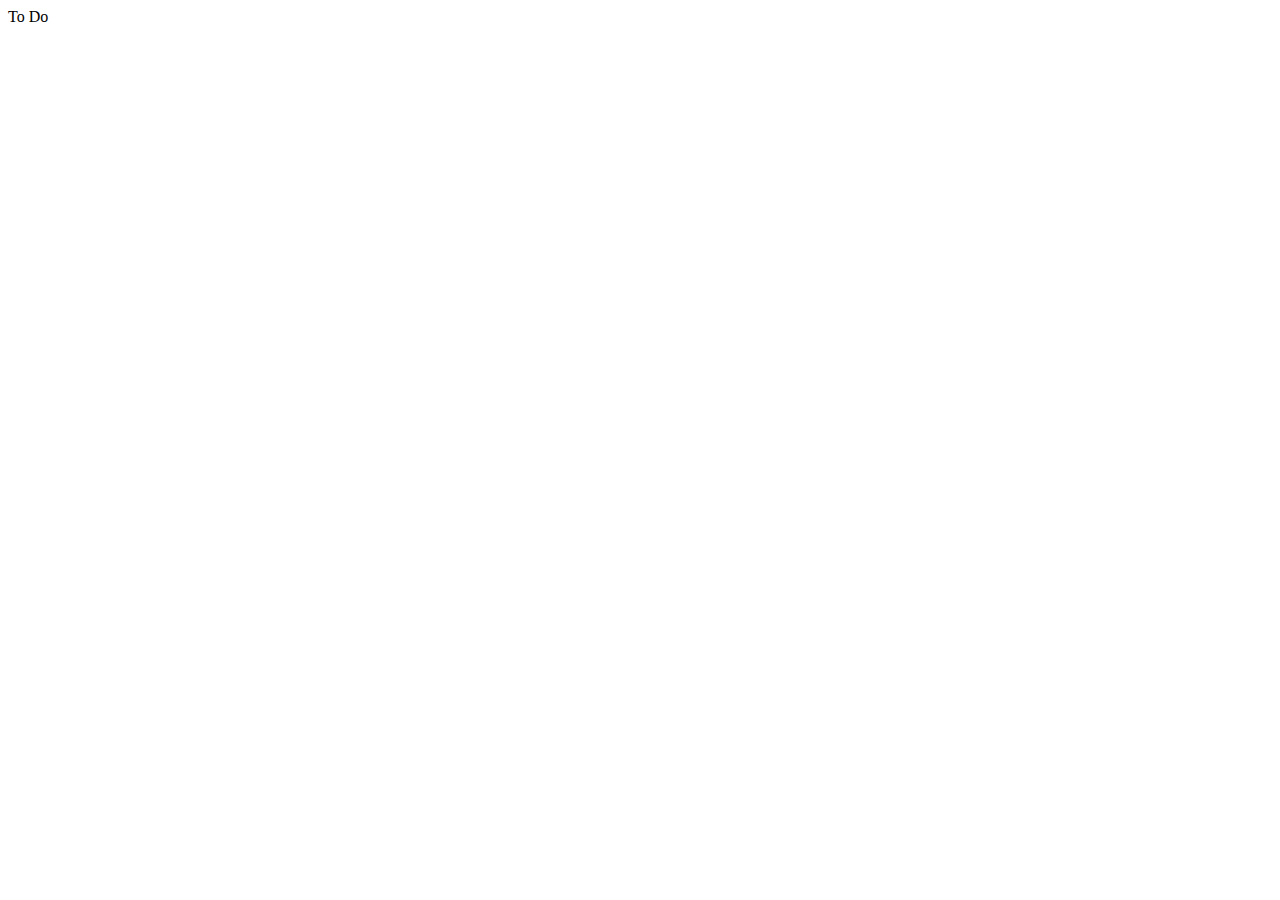
==== index.html @ c5b96352 "Edit README.md and index.html" ====
<!DOCTYPE html>
<html lang="en">
<head>
    <meta charset="UTF-8">
    <meta name="viewport" content="width=device-width, initial-scale=1.0">
    <title>Home</title>
</head>
<body>
    To Do
</body>
</html>
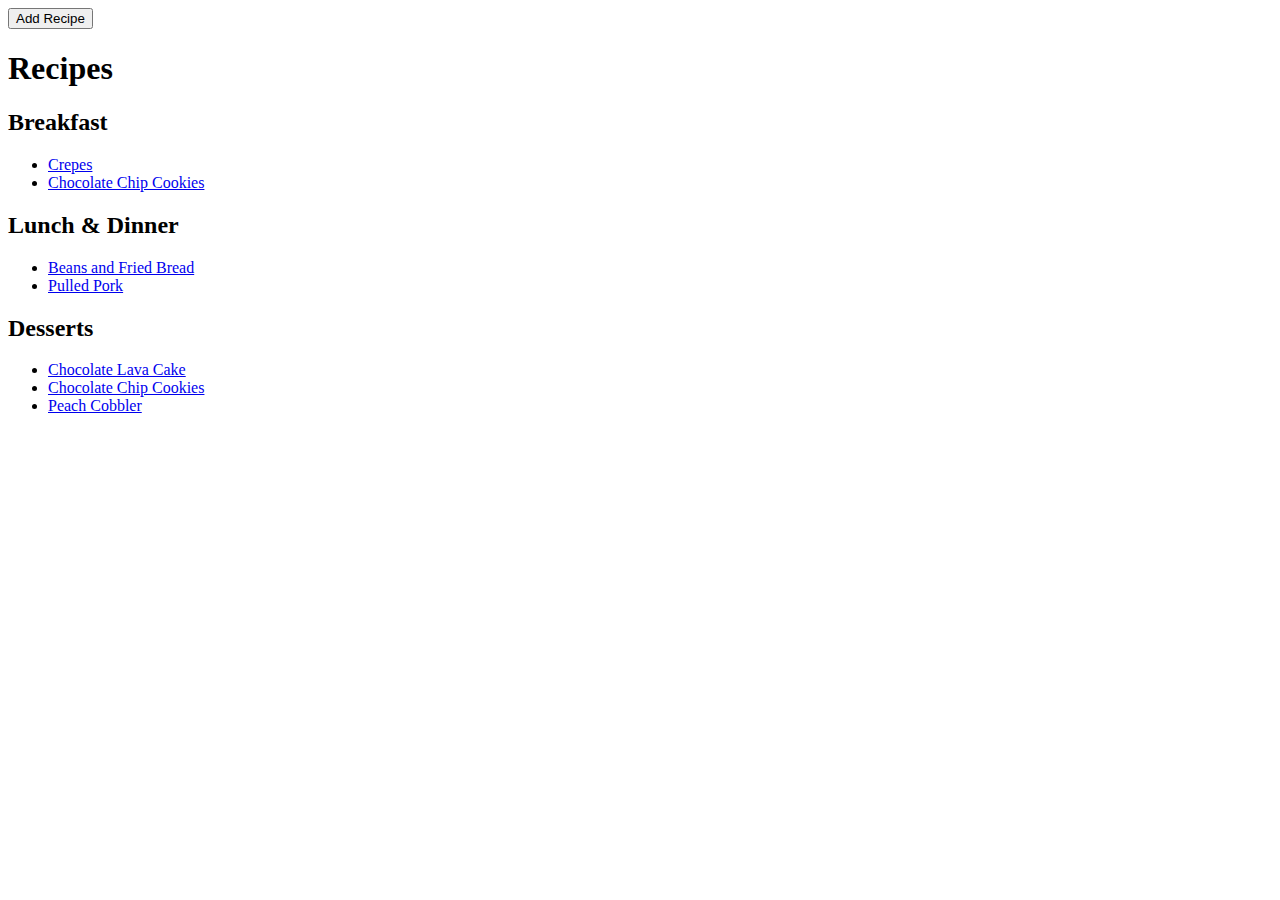
==== commit 9239e113: "Add several recipes to homepage" ====
--- a/index.html
+++ b/index.html
@@ -6,6 +6,29 @@
     <title>Home</title>
 </head>
 <body>
-    To Do
+    <button>Add Recipe</button>
+    
+    <h1>Recipes</h1>
+        
+        <h2>Breakfast</h2>
+            <ul>
+                <li><a href="./recipes/crepes.html">Crepes</a></li>
+                <li><a href="./recipes/chocolate_chip_cookies.html">Chocolate Chip Cookies</a></li>
+            </ul>
+
+        <h2>Lunch & Dinner</h2>
+            <ul>
+                <li><a href="./recipes/beans_and_fried_bread.html">Beans and Fried Bread</a></li>
+                <li><a href="./recipes/pulled_pork.html">Pulled Pork</a></li>
+            </ul>
+
+        
+
+        <h2>Desserts</h2>
+            <ul>
+                <li><a href="./recipes/chocolate_lava_cake.html">Chocolate Lava Cake</a></li>
+                <li><a href="./recipes/chocolate_chip_cookies.html">Chocolate Chip Cookies</a></li>
+                <li><a href="./recipes/peach_cobbler.html">Peach Cobbler</a></li>
+            </ul>
 </body>
 </html>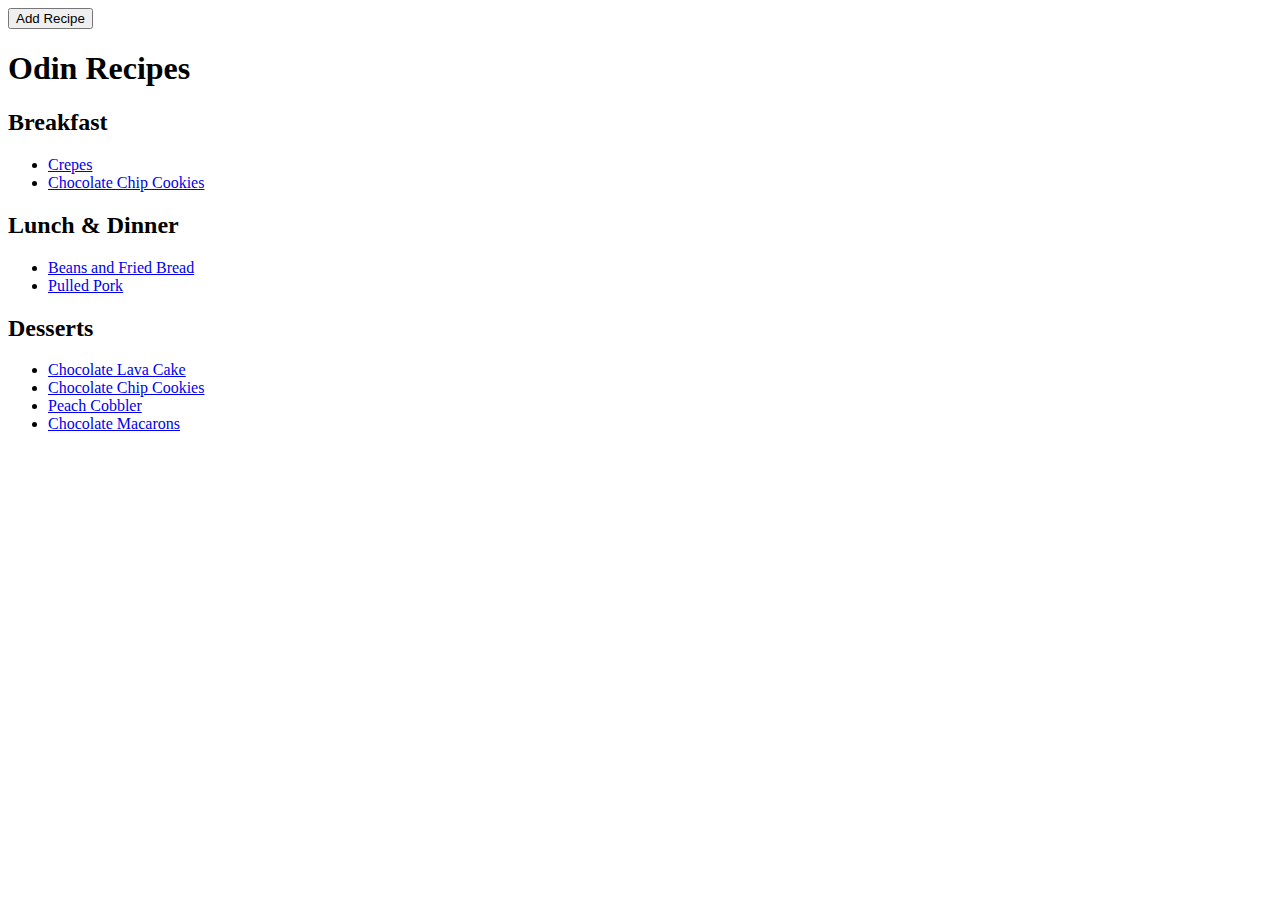
==== commit c1cfb5f1: "Add three recipes" ====
--- a/index.html
+++ b/index.html
@@ -8,7 +8,7 @@
 <body>
     <button>Add Recipe</button>
     
-    <h1>Recipes</h1>
+    <h1>Odin Recipes</h1>
         
         <h2>Breakfast</h2>
             <ul>
@@ -29,6 +29,7 @@
                 <li><a href="./recipes/chocolate_lava_cake.html">Chocolate Lava Cake</a></li>
                 <li><a href="./recipes/chocolate_chip_cookies.html">Chocolate Chip Cookies</a></li>
                 <li><a href="./recipes/peach_cobbler.html">Peach Cobbler</a></li>
+                <li><a href="./recipes/chocolate_macarons.html">Chocolate Macarons</a></li>
             </ul>
 </body>
 </html>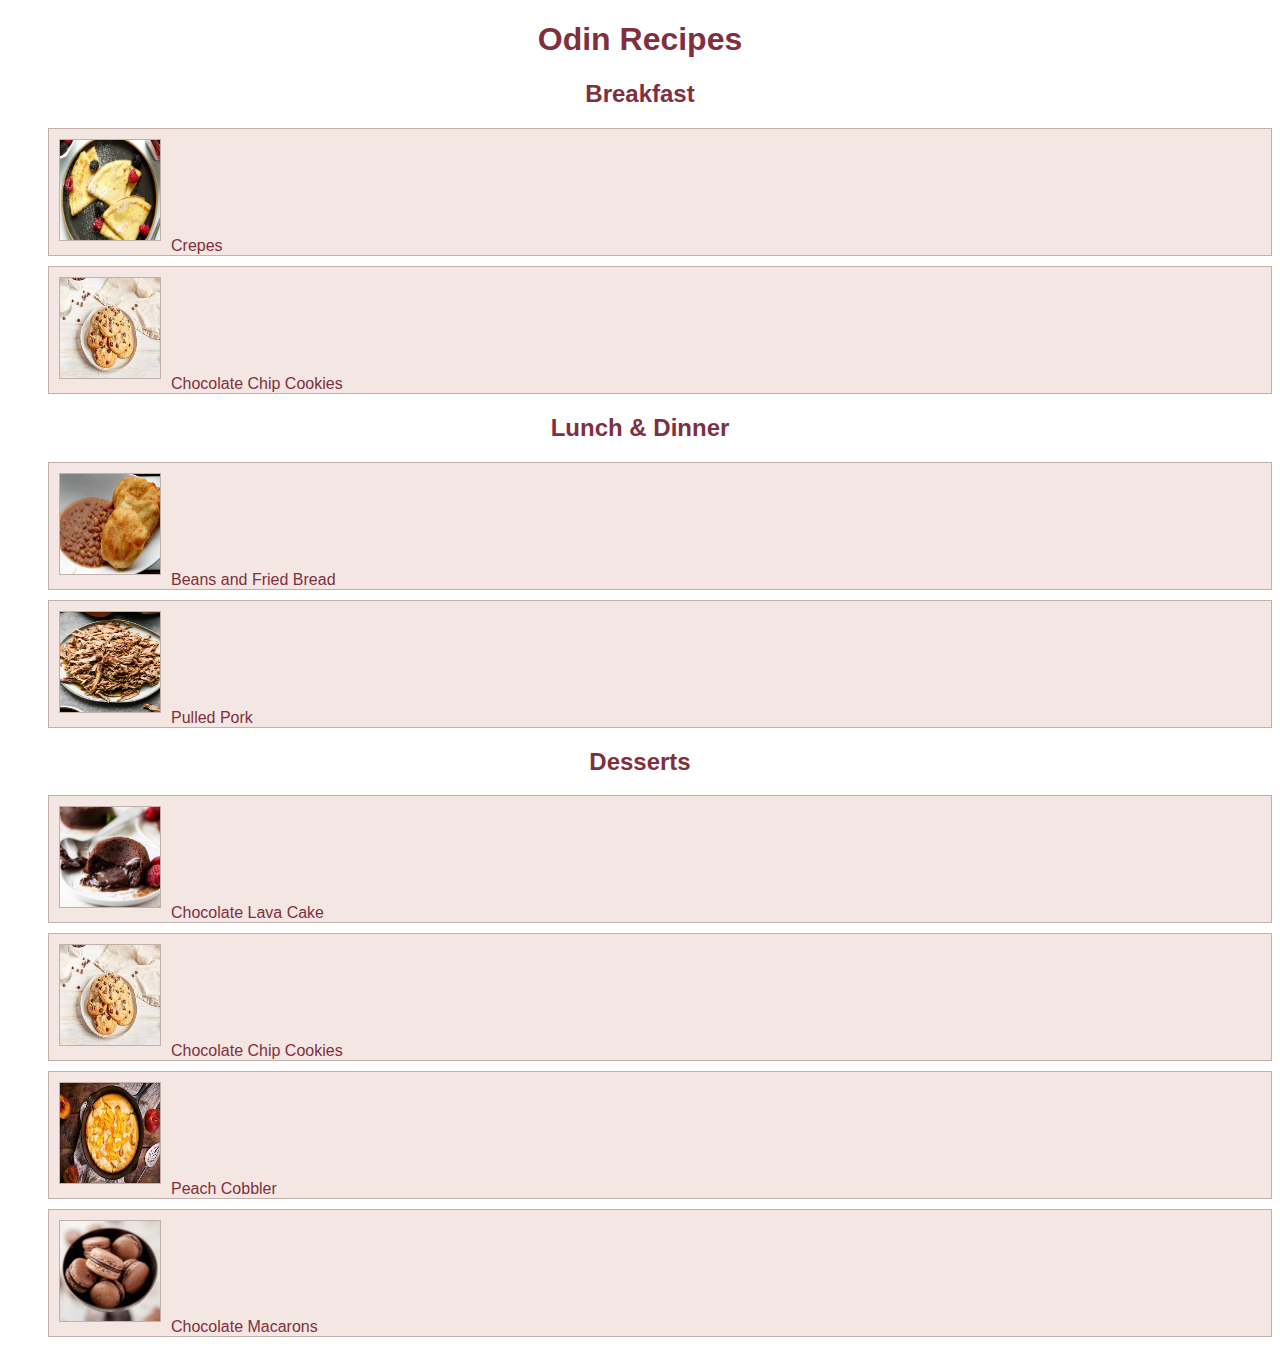
==== commit 3291d227: "Add basic CSS to all pages" ====
--- a/index.html
+++ b/index.html
@@ -3,33 +3,30 @@
 <head>
     <meta charset="UTF-8">
     <meta name="viewport" content="width=device-width, initial-scale=1.0">
+    <link rel="stylesheet" href="styles.css">
     <title>Home</title>
 </head>
-<body>
-    <button>Add Recipe</button>
-    
+<body> 
     <h1>Odin Recipes</h1>
         
         <h2>Breakfast</h2>
-            <ul>
-                <li><a href="./recipes/crepes.html">Crepes</a></li>
-                <li><a href="./recipes/chocolate_chip_cookies.html">Chocolate Chip Cookies</a></li>
+            <ul class="recipes-list">
+                <li><a href="./recipes/crepes.html"><img src="images/crepes.jpg">Crepes</a></li>
+                <li><a href="./recipes/chocolate_chip_cookies.html"><img src="images/chocolate_chip_cookies.jpeg">Chocolate Chip Cookies</a></li>
             </ul>
 
         <h2>Lunch & Dinner</h2>
-            <ul>
-                <li><a href="./recipes/beans_and_fried_bread.html">Beans and Fried Bread</a></li>
-                <li><a href="./recipes/pulled_pork.html">Pulled Pork</a></li>
+            <ul class="recipes-list">
+                <li><a href="./recipes/beans_and_fried_bread.html"><img src="images/beans_and_fried_bread.jpg">Beans and Fried Bread</a></li>
+                <li><a href="./recipes/pulled_pork.html"><img src="images/pulled_pork.jpg">Pulled Pork</a></li>
             </ul>
 
-        
-
         <h2>Desserts</h2>
-            <ul>
-                <li><a href="./recipes/chocolate_lava_cake.html">Chocolate Lava Cake</a></li>
-                <li><a href="./recipes/chocolate_chip_cookies.html">Chocolate Chip Cookies</a></li>
-                <li><a href="./recipes/peach_cobbler.html">Peach Cobbler</a></li>
-                <li><a href="./recipes/chocolate_macarons.html">Chocolate Macarons</a></li>
+            <ul class="recipes-list">
+                <li><a href="./recipes/chocolate_lava_cake.html"><img src="images/chocolate_lava_cake.jpg">Chocolate Lava Cake</a></li>
+                <li><a href="./recipes/chocolate_chip_cookies.html"><img src="images/chocolate_chip_cookies.jpeg">Chocolate Chip Cookies</a></li>
+                <li><a href="./recipes/peach_cobbler.html"><img src="images/peach_cobbler.jpeg">Peach Cobbler</a></li>
+                <li><a href="./recipes/chocolate_macarons.html"><img src="images/chocolate_macarons.jpg">Chocolate Macarons</a></li>
             </ul>
 </body>
 </html>--- a/styles.css
+++ b/styles.css
@@ -0,0 +1,33 @@
+* {
+    font-family: Verdana, Geneva, Tahoma, sans-serif;
+    color: rgb(128, 48, 61);
+}
+
+h2,
+h1 {
+    text-align: center;
+    font-weight: bold;
+}
+
+.recipes-list a {
+    text-decoration: none;
+}
+
+.recipes-list li {
+    border: 1px solid rgb(194, 176, 172);
+    margin-top: 10px;
+    list-style: none;
+    background-color: rgb(243, 230, 227);
+}
+
+.recipes-list img {
+    width: 100px;
+    height: 100px;
+    margin: 10px;
+    border: 1px solid rgb(194, 176, 172);
+}
+
+.recipe-card {
+    background-color: rgb(243, 230, 227);
+    border: 1px solid rgb(194, 176, 172);
+}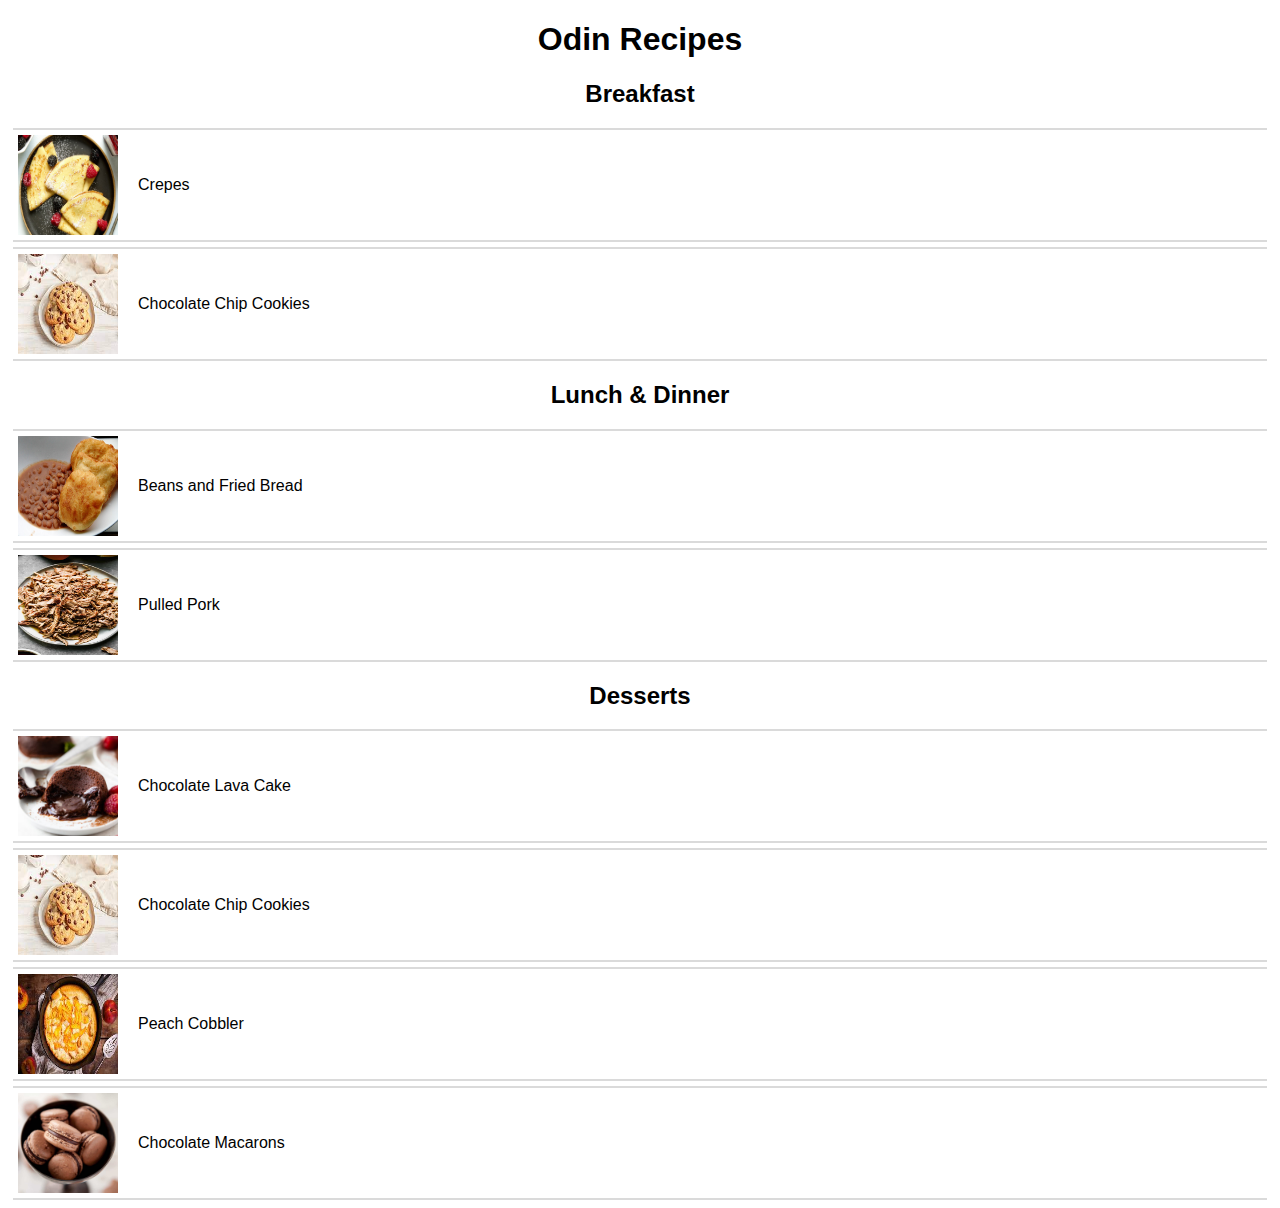
==== commit 3959c540: "Add additional elements for CSS formatting" ====
--- a/index.html
+++ b/index.html
@@ -10,23 +10,47 @@
     <h1>Odin Recipes</h1>
         
         <h2>Breakfast</h2>
-            <ul class="recipes-list">
-                <li><a href="./recipes/crepes.html"><img src="images/crepes.jpg">Crepes</a></li>
-                <li><a href="./recipes/chocolate_chip_cookies.html"><img src="images/chocolate_chip_cookies.jpeg">Chocolate Chip Cookies</a></li>
-            </ul>
+            <div class="recipes-list">
+                <a class="container" href="./recipes/crepes.html"> 
+                    <img src="images/crepes.jpg">
+                    <span>Crepes</span>
+                </a>
+                <a class="container" href="./recipes/chocolate_chip_cookies.html">
+                    <img src="images/chocolate_chip_cookies.jpeg">
+                    <span>Chocolate Chip Cookies</span>
+                </a>
+            </div>
 
         <h2>Lunch & Dinner</h2>
-            <ul class="recipes-list">
-                <li><a href="./recipes/beans_and_fried_bread.html"><img src="images/beans_and_fried_bread.jpg">Beans and Fried Bread</a></li>
-                <li><a href="./recipes/pulled_pork.html"><img src="images/pulled_pork.jpg">Pulled Pork</a></li>
-            </ul>
+            <div class="recipes-list">
+                <a class="container" href="./recipes/beans_and_fried_bread.html">
+                    <img src="images/beans_and_fried_bread.jpg">
+                    <span>Beans and Fried Bread</span>
+                </a>
+                <a class="container" href="./recipes/pulled_pork.html">
+                    <img src="images/pulled_pork.jpg">
+                    <span>Pulled Pork</span>
+                </a>
+            </div>
 
         <h2>Desserts</h2>
-            <ul class="recipes-list">
-                <li><a href="./recipes/chocolate_lava_cake.html"><img src="images/chocolate_lava_cake.jpg">Chocolate Lava Cake</a></li>
-                <li><a href="./recipes/chocolate_chip_cookies.html"><img src="images/chocolate_chip_cookies.jpeg">Chocolate Chip Cookies</a></li>
-                <li><a href="./recipes/peach_cobbler.html"><img src="images/peach_cobbler.jpeg">Peach Cobbler</a></li>
-                <li><a href="./recipes/chocolate_macarons.html"><img src="images/chocolate_macarons.jpg">Chocolate Macarons</a></li>
-            </ul>
-</body>
+            <div class="recipes-list">
+                <a class="container" href="./recipes/chocolate_lava_cake.html">
+                    <img src="images/chocolate_lava_cake.jpg">
+                    <span>Chocolate Lava Cake</span>
+                </a>
+                <a class="container" href="./recipes/chocolate_chip_cookies.html">
+                    <img src="images/chocolate_chip_cookies.jpeg">
+                    <span>Chocolate Chip Cookies</span>
+                </a>
+                <a class="container" href="./recipes/peach_cobbler.html">
+                    <img src="images/peach_cobbler.jpeg">
+                    <span>Peach Cobbler</span>
+                </a>
+                <a class="container" href="./recipes/chocolate_macarons.html">
+                    <img src="images/chocolate_macarons.jpg">
+                    <span>Chocolate Macarons</span>
+                </a>
+            </div>
+
 </html>--- a/styles.css
+++ b/styles.css
@@ -1,6 +1,6 @@
 * {
-    font-family: Verdana, Geneva, Tahoma, sans-serif;
-    color: rgb(128, 48, 61);
+    font-family: Arial, Helvetica, sans-serif;
+    color: black;
 }
 
 h2,
@@ -9,25 +9,38 @@
     font-weight: bold;
 }
 
-.recipes-list a {
+.container {
     text-decoration: none;
+    display: block;
+    border: solid rgb(218, 218, 218);
+    border-width: 2px 0px;
+    margin: 5px;
+    padding: 5px;
+    width: auto;
+    height: 100px;
+    display: flex;
 }
 
-.recipes-list li {
-    border: 1px solid rgb(194, 176, 172);
-    margin-top: 10px;
-    list-style: none;
-    background-color: rgb(243, 230, 227);
+.container img {
+    width: 100px;
+    height: 100px;
 }
 
-.recipes-list img {
-    width: 100px;
-    height: 100px;
-    margin: 10px;
-    border: 1px solid rgb(194, 176, 172);
+.container span {
+    margin-left: 20px;
+    margin-top: auto;
+    margin-bottom: auto;
 }
 
+ /* stype for recipe pages */
 .recipe-card {
-    background-color: rgb(243, 230, 227);
-    border: 1px solid rgb(194, 176, 172);
+    border-top: 1px solid rgb(218, 218, 218);
+}
+
+.recipe img {
+    border: 10px solid rgb(218, 218, 218);
+    display: block;
+    margin-left: auto;
+    margin-right: auto;
+    width: 50%;
 }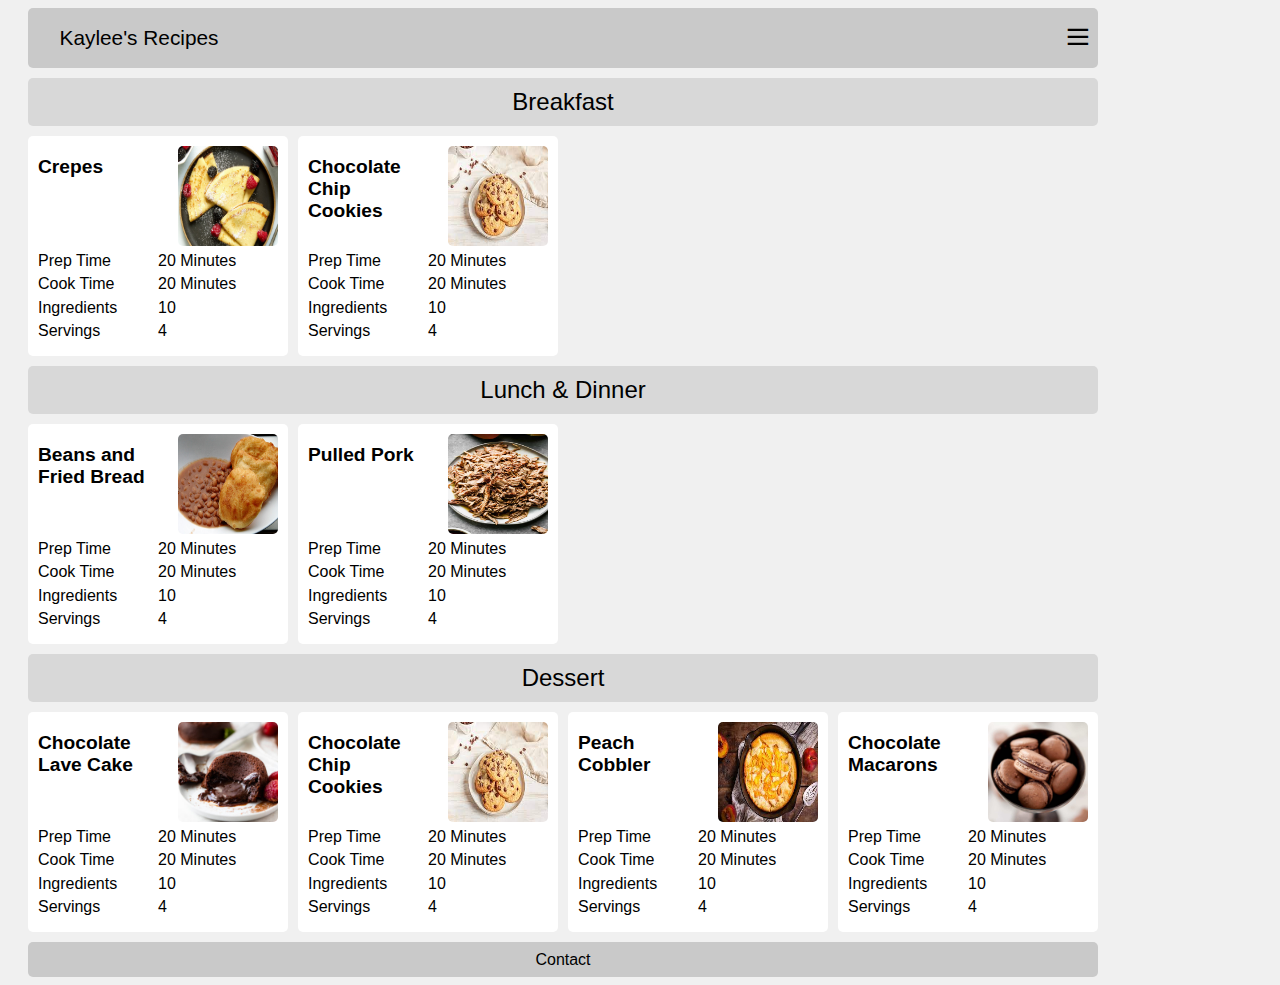
==== commit 8d0b66e1: "Change main card layout from flexbox to grid" ====
--- a/index.html
+++ b/index.html
@@ -7,50 +7,128 @@
     <title>Home</title>
 </head>
 <body> 
-    <h1>Odin Recipes</h1>
-        
-        <h2>Breakfast</h2>
-            <div class="recipes-list">
-                <a class="container" href="./recipes/crepes.html"> 
+    <div class="container">
+        <div class="header">
+            <div class="logo">Kaylee's Recipes</div>
+            <div class="menu">
+                <ul class="bars">
+                    <li>_</li>
+                    <li>_</li>
+                    <li>_</li>
+                </ul>
+            </div>
+        </div>
+
+        <div class="main">
+
+            <div class="category">Breakfast</div>
+            <div class="cards">
+                <a class="card" href="./recipes/crepes.html">
+                    <div class="recipe-title">Crepes</div>
                     <img src="images/crepes.jpg">
-                    <span>Crepes</span>
+                    <div>Prep Time</div>
+                    <div>20 Minutes</div>
+                    <div>Cook Time</div>
+                    <div>20 Minutes</div>
+                    <div>Ingredients</div>
+                    <div>10</div>
+                    <div>Servings</div>
+                    <div>4</div>
                 </a>
-                <a class="container" href="./recipes/chocolate_chip_cookies.html">
+                <a class="card" href="./recipes/chocolate_chip_cookies.html">
+                    <div class="recipe-title">Chocolate Chip Cookies</div>
                     <img src="images/chocolate_chip_cookies.jpeg">
-                    <span>Chocolate Chip Cookies</span>
+                    <div>Prep Time</div>
+                    <div>20 Minutes</div>
+                    <div>Cook Time</div>
+                    <div>20 Minutes</div>
+                    <div>Ingredients</div>
+                    <div>10</div>
+                    <div>Servings</div>
+                    <div>4</div>
                 </a>
             </div>
 
-        <h2>Lunch & Dinner</h2>
-            <div class="recipes-list">
-                <a class="container" href="./recipes/beans_and_fried_bread.html">
+            <div class="category">Lunch & Dinner</div>
+            <div class="cards">
+                <a class="card" href="./recipes/beans_and_fried_bread.html">
+                    <div class="recipe-title">Beans and Fried Bread</div>
                     <img src="images/beans_and_fried_bread.jpg">
-                    <span>Beans and Fried Bread</span>
+                    <div>Prep Time</div>
+                    <div>20 Minutes</div>
+                    <div>Cook Time</div>
+                    <div>20 Minutes</div>
+                    <div>Ingredients</div>
+                    <div>10</div>
+                    <div>Servings</div>
+                    <div>4</div>
                 </a>
-                <a class="container" href="./recipes/pulled_pork.html">
+                <a class="card" href="./recipes/pulled_pork.html">
+                    <div class="recipe-title">Pulled Pork</div>
                     <img src="images/pulled_pork.jpg">
-                    <span>Pulled Pork</span>
+                    <div>Prep Time</div>
+                    <div>20 Minutes</div>
+                    <div>Cook Time</div>
+                    <div>20 Minutes</div>
+                    <div>Ingredients</div>
+                    <div>10</div>
+                    <div>Servings</div>
+                    <div>4</div>
                 </a>
             </div>
 
-        <h2>Desserts</h2>
-            <div class="recipes-list">
-                <a class="container" href="./recipes/chocolate_lava_cake.html">
+            <div class="category">Dessert</div>
+            <div class="cards">
+                <a class="card" href="./recipes/chocolate_lava_cake.html">
+                    <div class="recipe-title">Chocolate Lave Cake</div>
                     <img src="images/chocolate_lava_cake.jpg">
-                    <span>Chocolate Lava Cake</span>
+                    <div>Prep Time</div>
+                    <div>20 Minutes</div>
+                    <div>Cook Time</div>
+                    <div>20 Minutes</div>
+                    <div>Ingredients</div>
+                    <div>10</div>
+                    <div>Servings</div>
+                    <div>4</div>
                 </a>
-                <a class="container" href="./recipes/chocolate_chip_cookies.html">
+                <a class="card" href="./recipes/chocolate_chip_cookies.html">
+                    <div class="recipe-title">Chocolate Chip Cookies</div>
                     <img src="images/chocolate_chip_cookies.jpeg">
-                    <span>Chocolate Chip Cookies</span>
+                    <div>Prep Time</div>
+                    <div>20 Minutes</div>
+                    <div>Cook Time</div>
+                    <div>20 Minutes</div>
+                    <div>Ingredients</div>
+                    <div>10</div>
+                    <div>Servings</div>
+                    <div>4</div>
                 </a>
-                <a class="container" href="./recipes/peach_cobbler.html">
+                <a class="card" href="./recipes/peach_cobbler.html">
+                    <div class="recipe-title">Peach Cobbler</div>
                     <img src="images/peach_cobbler.jpeg">
-                    <span>Peach Cobbler</span>
-                </a>
-                <a class="container" href="./recipes/chocolate_macarons.html">
+                    <div>Prep Time</div>
+                    <div>20 Minutes</div>
+                    <div>Cook Time</div>
+                    <div>20 Minutes</div>
+                    <div>Ingredients</div>
+                    <div>10</div>
+                    <div>Servings</div>
+                    <div>4</div>
+                </a>                <a class="card" href="./recipes/chocolate_macarons.html">
+                    <div class="recipe-title">Chocolate Macarons</div>
                     <img src="images/chocolate_macarons.jpg">
-                    <span>Chocolate Macarons</span>
+                    <div>Prep Time</div>
+                    <div>20 Minutes</div>
+                    <div>Cook Time</div>
+                    <div>20 Minutes</div>
+                    <div>Ingredients</div>
+                    <div>10</div>
+                    <div>Servings</div>
+                    <div>4</div>
                 </a>
             </div>
-
+        </div>
+        <div class="footer">Contact</div>
+    </div>
+</body>
 </html>--- a/styles.css
+++ b/styles.css
@@ -3,44 +3,126 @@
     color: black;
 }
 
-h2,
-h1 {
-    text-align: center;
-    font-weight: bold;
+/* Default Moblie */
+/* Homepage */
+
+body {
+    background-color: rgb(240, 240, 240);
 }
 
 .container {
-    text-decoration: none;
-    display: block;
-    border: solid rgb(218, 218, 218);
-    border-width: 2px 0px;
-    margin: 5px;
-    padding: 5px;
-    width: auto;
-    height: 100px;
-    display: flex;
+    margin: 0 20px;
+    display: grid;
+    gap: 10px;
+    grid-template-columns: repeat(auto-fill, 350px);
 }
 
-.container img {
+.header {
+    display: grid;
+    background-color: rgb(201, 201, 201);
+    grid-template-columns: 1fr 4fr;
+    grid-column: 1 / -1;
+    place-items: center stretch;
+    text-align: center;
+    padding: 5px;
+    border-radius: 5px;
+    height: 50px;
+}
+
+.logo {
+    font-size: 1.3rem;
+}
+
+.footer {
+    display: grid;
+    background-color: rgb(201, 201, 201);
+    grid-column: 1 / -1;
+    place-items: center stretch;
+    text-align: center;
+    padding: 5px;
+    border-radius: 5px;
+    height: 25px;
+}
+
+.menu {
+    display: flex;
+    justify-content: end;
+}
+
+.menu .nav-links {
+    list-style: none;
+    display: grid;
+    grid-template-columns: repeat(4, 1fr);
+    gap: 15px;
+    padding: 0 5px;
+    margin: 0;
+}
+
+.menu .bars {
+    width: 30px;
+    height: 30px;
+    padding: 0;
+    margin: 0;
+    margin-top: -35px;
+    display: flex;
+    flex-direction: column;
+    justify-content: center;
+    align-items: center;
+    font-size: 35px;
+}
+
+.menu .bars li {
+    list-style: none;
+    line-height: 20%;
+}
+
+.main {
+    display: grid;
+    grid-column: 1 / -1;
+    gap: 10px;
+}
+
+.category {
+    grid-column: 1 / -1;
+}
+
+.cards {
+    display: grid;
+    grid-column: 1 / -1;
+    gap: 10px;
+    grid-template-columns: repeat(auto-fill, minmax(250px, 1fr));
+}
+
+.category {
+    grid-column: 1 / -1;
+    background-color: rgb(216, 216, 216);
+    padding: 10px;
+    text-align: center;
+    border-radius: 5px;
+    font-size: 1.5rem;
+}
+
+.card {
+    padding: 10px;
+    background-color: white;
+    border-radius: 5px;
+    display: grid;
+    grid-template-columns: repeat(2, 1fr);
+    text-decoration: none;
+    height: 200px;
+}
+
+.card .recipe-title {
+    font-size: 1.2rem;
+    font-weight: bold;
+    padding-top: 10px;
+}
+
+.card img {
     width: 100px;
     height: 100px;
+    border-radius: 5px;
+    justify-self: end;
 }
 
-.container span {
-    margin-left: 20px;
-    margin-top: auto;
-    margin-bottom: auto;
-}
-
- /* stype for recipe pages */
-.recipe-card {
-    border-top: 1px solid rgb(218, 218, 218);
-}
-
-.recipe img {
-    border: 10px solid rgb(218, 218, 218);
-    display: block;
-    margin-left: auto;
-    margin-right: auto;
-    width: 50%;
-}+@media only screen and (min-width: 600px)
